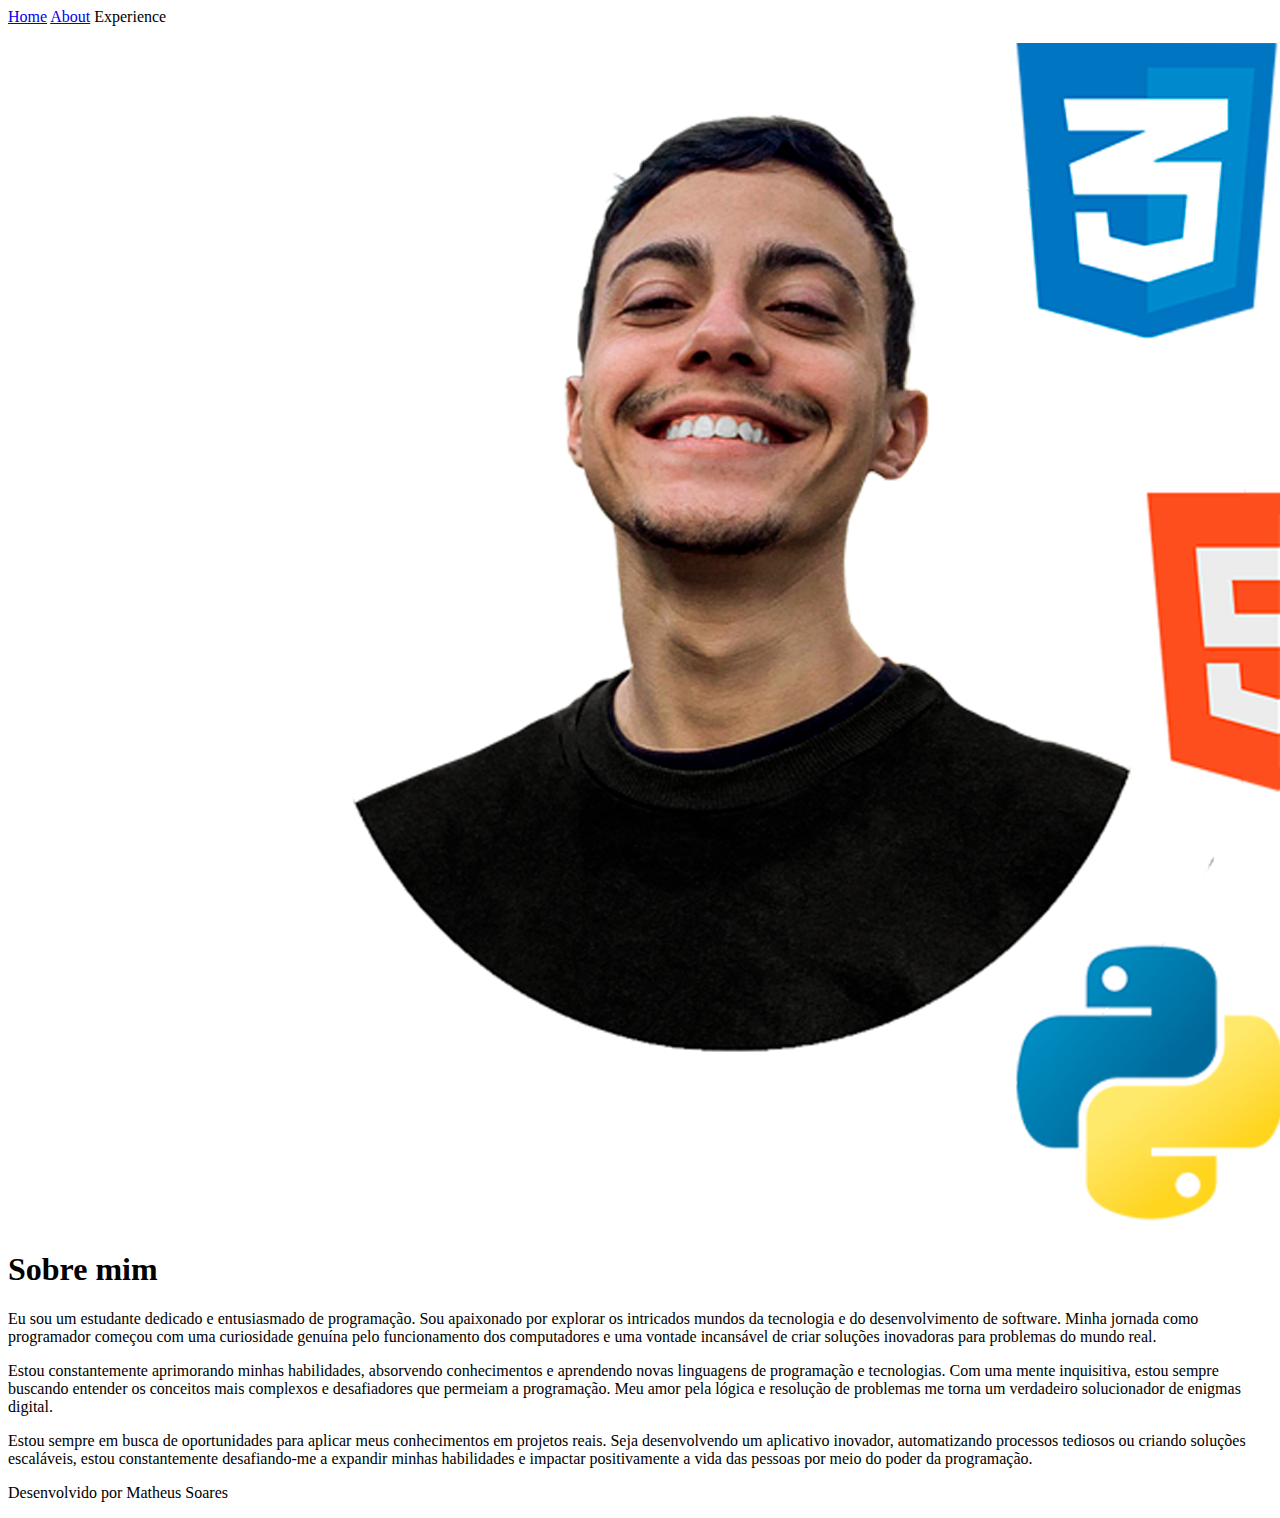
==== about.html @ 0e1bf15a "portifolio" ====
<!DOCTYPE html>
<html lang="pt-br">
<head>
    <meta charset="UTF-8">
    <meta http-equiv="X-UA-Compatible" content="IE=edge">
    <meta name="viewport" content="width=device-width, initial-scale=1.0">
    <link rel="stylesheet" href="/curso_caldeira/styles/style.css">
    <link rel="preconnect" href="https://fonts.googleapis.com">
<link rel="preconnect" href="https://fonts.gstatic.com" crossorigin>
<link href="https://fonts.googleapis.com/css2?family=Inconsolata:wght@300&family=Roboto+Mono:ital,wght@1,300&display=swap" rel="stylesheet">
<title>About</title>
</head>
<body>
    <header>
        <nav>
            <a href="/curso_caldeira/index.html">Home</a>                
            <a href="/curso_caldeira/about.html">About</a>
            <a>Experience</a>
        </nav>
    </header>
    
    <main class="apresentacao">
        <section>
            <img id="foto_perfil" src="img/mateus.png"  alt= "Foto de Matheus Soares">
        </section>
        <aside class="apresentacao__conteudo">
            <h1 class="apresentacao__conteudo__titulo">Sobre mim</h1>
            
            <p class="apresentacao__conteudo__texto">Eu sou um estudante dedicado e entusiasmado de programação. Sou apaixonado por explorar os intricados mundos da tecnologia e do desenvolvimento de software. Minha jornada como programador começou com uma curiosidade genuína pelo funcionamento dos computadores e uma vontade incansável de criar soluções inovadoras para problemas do mundo real.</p>

            <p class="apresentacao__conteudo__texto">Estou constantemente aprimorando minhas habilidades, absorvendo conhecimentos e aprendendo novas linguagens de programação e tecnologias. Com uma mente inquisitiva, estou sempre buscando entender os conceitos mais complexos e desafiadores que permeiam a programação. Meu amor pela lógica e resolução de problemas me torna um verdadeiro solucionador de enigmas digital.</p>
            
            <p class="apresentacao__conteudo__texto">Estou sempre em busca de oportunidades para aplicar meus conhecimentos em projetos reais. Seja desenvolvendo um aplicativo inovador, automatizando processos tediosos ou criando soluções escaláveis, estou constantemente desafiando-me a expandir minhas habilidades e impactar positivamente a vida das pessoas por meio do poder da programação.</p>
            
        </aside>
    </main>
    <footer>
        <p> Desenvolvido por Matheus Soares</p>
    </footer>
</body>
</html>
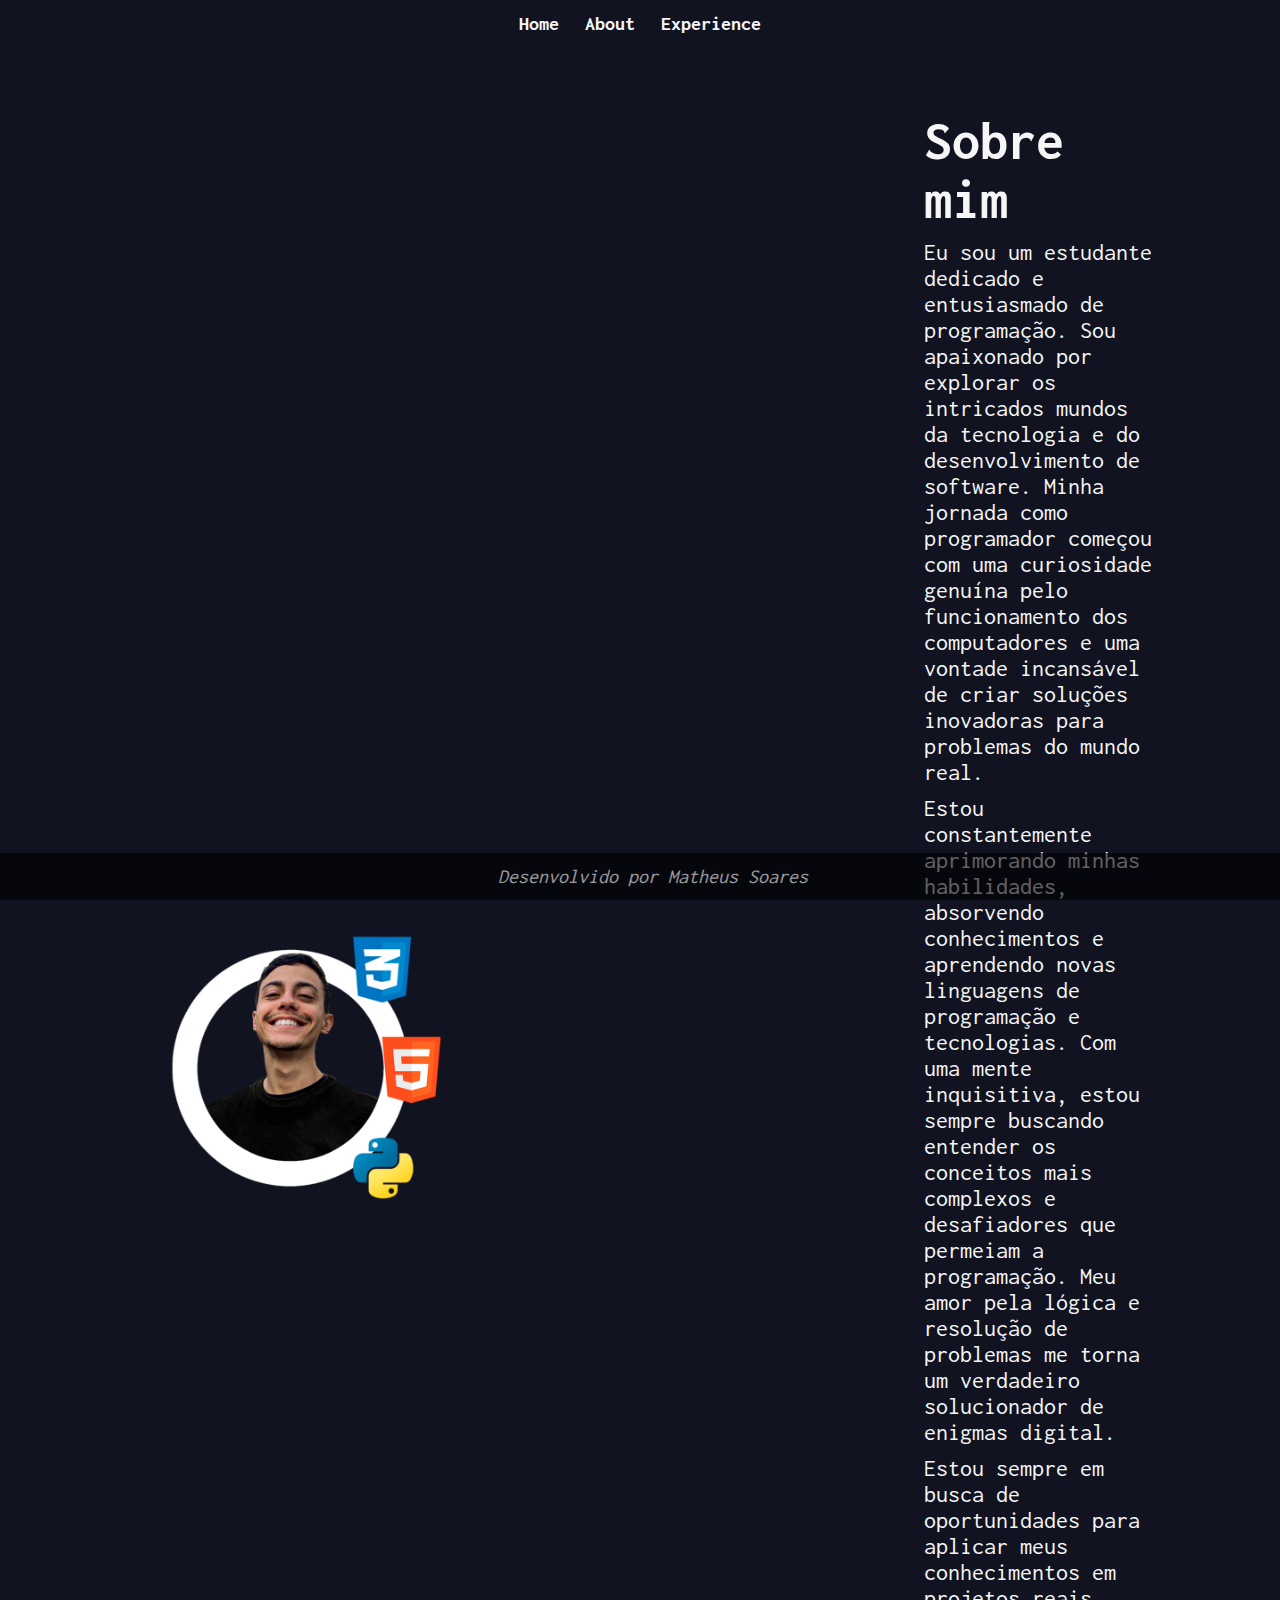
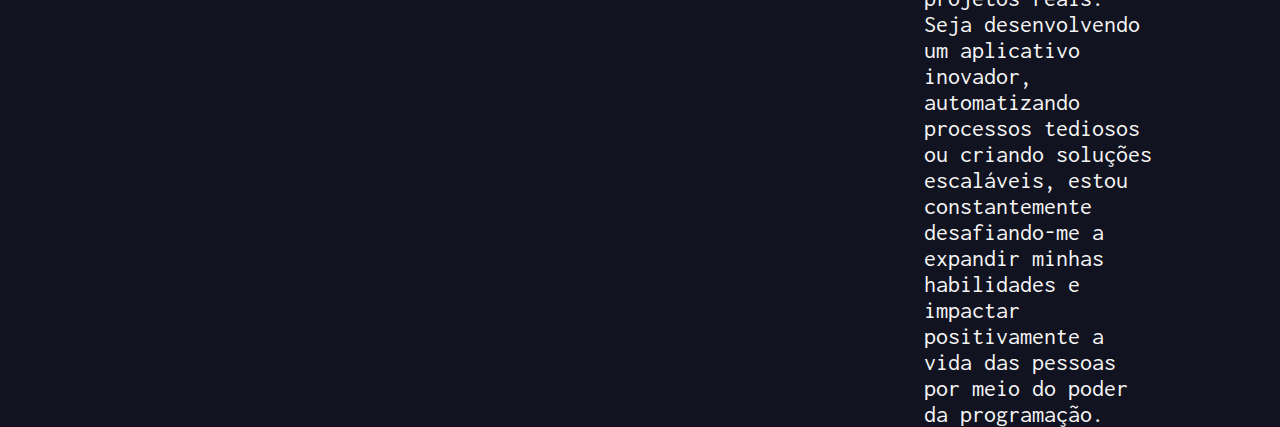
==== commit a032978a: "edição de links" ====
--- a/about.html
+++ b/about.html
@@ -4,7 +4,7 @@
     <meta charset="UTF-8">
     <meta http-equiv="X-UA-Compatible" content="IE=edge">
     <meta name="viewport" content="width=device-width, initial-scale=1.0">
-    <link rel="stylesheet" href="/curso_caldeira/styles/style.css">
+    <link rel="stylesheet" href="./styles/style.css">
     <link rel="preconnect" href="https://fonts.googleapis.com">
 <link rel="preconnect" href="https://fonts.gstatic.com" crossorigin>
 <link href="https://fonts.googleapis.com/css2?family=Inconsolata:wght@300&family=Roboto+Mono:ital,wght@1,300&display=swap" rel="stylesheet">
@@ -13,8 +13,8 @@
 <body>
     <header>
         <nav>
-            <a href="/curso_caldeira/index.html">Home</a>                
-            <a href="/curso_caldeira/about.html">About</a>
+            <a href= "./index.html">Home</a>                
+            <a href= "./about.html">About</a>
             <a>Experience</a>
         </nav>
     </header>
--- a/styles/style.css
+++ b/styles/style.css
@@ -0,0 +1,187 @@
+* { 
+    margin: 0;
+    padding: 0;
+}
+/* -------DECLARAÇÃO DE VARIAVEIS GLOBAIS------ */
+:root {
+    --cor-primaria: #111320; /*Background*/
+    --cor-secundaria: #F6F6F6; /*Textos principais*/
+    --cor-terciarias: #f3722c; /*Destaques*/
+    --cor-footer: black;  /*Footer*/
+
+    --fonte-primaria:'Inconsolata', monospace;
+}
+
+body{
+    width: 100%;
+    height: 100%;
+    box-sizing: border-box;
+    background-color: var(--cor-primaria);
+    color: var(--cor-secundaria);
+    overflow-x: hidden;
+}
+
+/*---------HEADER------- */
+
+nav {
+    width: 100%;
+    display: flex;
+    justify-content: center;
+    text-decoration: none;
+}
+header a {
+    text-decoration: none;
+    color: var(--cor-secundaria);
+    position: relative;
+    justify-content: center;
+    padding: 1%;
+    font-size: 1.25rem;
+    font-weight: bold;
+    font-family: var(--fonte-primaria);
+    display: inline;
+}
+header a:before {
+    content: "";
+    position: absolute;
+    width: 100%;
+    height: 3px;
+    bottom: 0;
+    left: 0;
+    background-color: var(--cor-terciarias);
+    visibility: hidden;
+    -webkit-transform: scaleX(0);
+    transform: scaleX(0);
+    -webkit-transition: all 0.3s ease-in-out 0s;
+    transition: all 0.3s ease-in-out 0s;
+}
+header a:hover:before {
+    visibility: visible;
+    -webkit-transform: scaleX(1);
+    transform: scaleX(1);
+  }
+  
+  /*------MAIN------- */
+  
+  .apresentacao{
+     padding: 5% 10% 0% 10% ;
+     display: flex;
+     align-items: center;
+     justify-content: space-between;
+     gap: 82px;
+    }
+    
+    /*--------FOTO DE PERFIL------ */
+  
+    #foto_perfil {
+        width: 50%;
+    }
+    
+    /*------SECTION 1------- */
+    
+    .apresentacao__conteudo{
+        width: 50%;
+        display: flex;
+        flex-direction: column;
+        gap: 10px;
+    }
+    .apresentacao__conteudo__titulo{
+        font-size: 3.5rem;
+        font-family: var(--fonte-primaria);
+    }
+    #destaque_nome {
+        font-size: 3.5rem;
+        font-family: var(--fonte-primaria);
+    }
+    .nome{
+        color: #22D4FD;
+    }
+    .enfeite {
+        color: var(--cor-terciarias);
+}
+
+#profession {
+    font-size: 2.18rem;
+    color: var(--cor-terciarias);
+    font-family: var(--fonte-primaria);
+}
+
+/* TEXTO PRINCIPAL DO ASIDE */
+
+.apresentacao__conteudo__texto{
+    font-size: 1.5rem;
+    font-family: var(--fonte-primaria);
+}
+
+/*--------BOTOES DE REDES SOCIAIS------ */
+
+.social_midia {
+    display: flex;
+    justify-content:center;
+    width: 50%;
+    margin-left: 25%;
+    gap: 16px;
+    text-decoration: none;
+}
+#social_img {
+    width: 70px;
+}
+
+/*animação dos botoes de redes sociais*/
+
+@keyframes animation {
+    0% {
+        transform: scale(1);
+    }
+    100% {
+        transform: scale(1.10);
+    }
+}
+
+.apresentacao__conteudo img:hover {
+    animation-name: animation;
+    animation-duration: 0.5s;
+    animation-iteration-count: infinite;
+    animation-direction: alternate;
+    animation-timing-function: ease-in-out;
+}
+
+/*--------FOOTER------ */
+footer {
+    position: fixed;
+    bottom: 0;
+    display: flex;
+    justify-content: center;
+    align-items: center;
+    padding: 1%;
+    width: 100%;
+    font-family: var(--fonte-primaria);
+    font-size: 1.25rem;
+    background: var(--cor-footer);
+    opacity: 0.6;
+    font-style: italic;
+}
+
+@media (max-width: 1200px) {
+    body {
+        overflow-x: hidden;
+        gap: 20px;
+    }
+    nav {
+        padding-top: 2.0rem;
+    }
+    #foto_perfil {
+        width: 90%;
+    }
+    .apresentacao {
+        flex-direction: column;
+        padding: 5%;
+    }
+    .apresentacao__conteudo {
+        width: auto;
+    }
+    footer {
+        position: relative;
+        bottom: auto;
+    }
+    
+}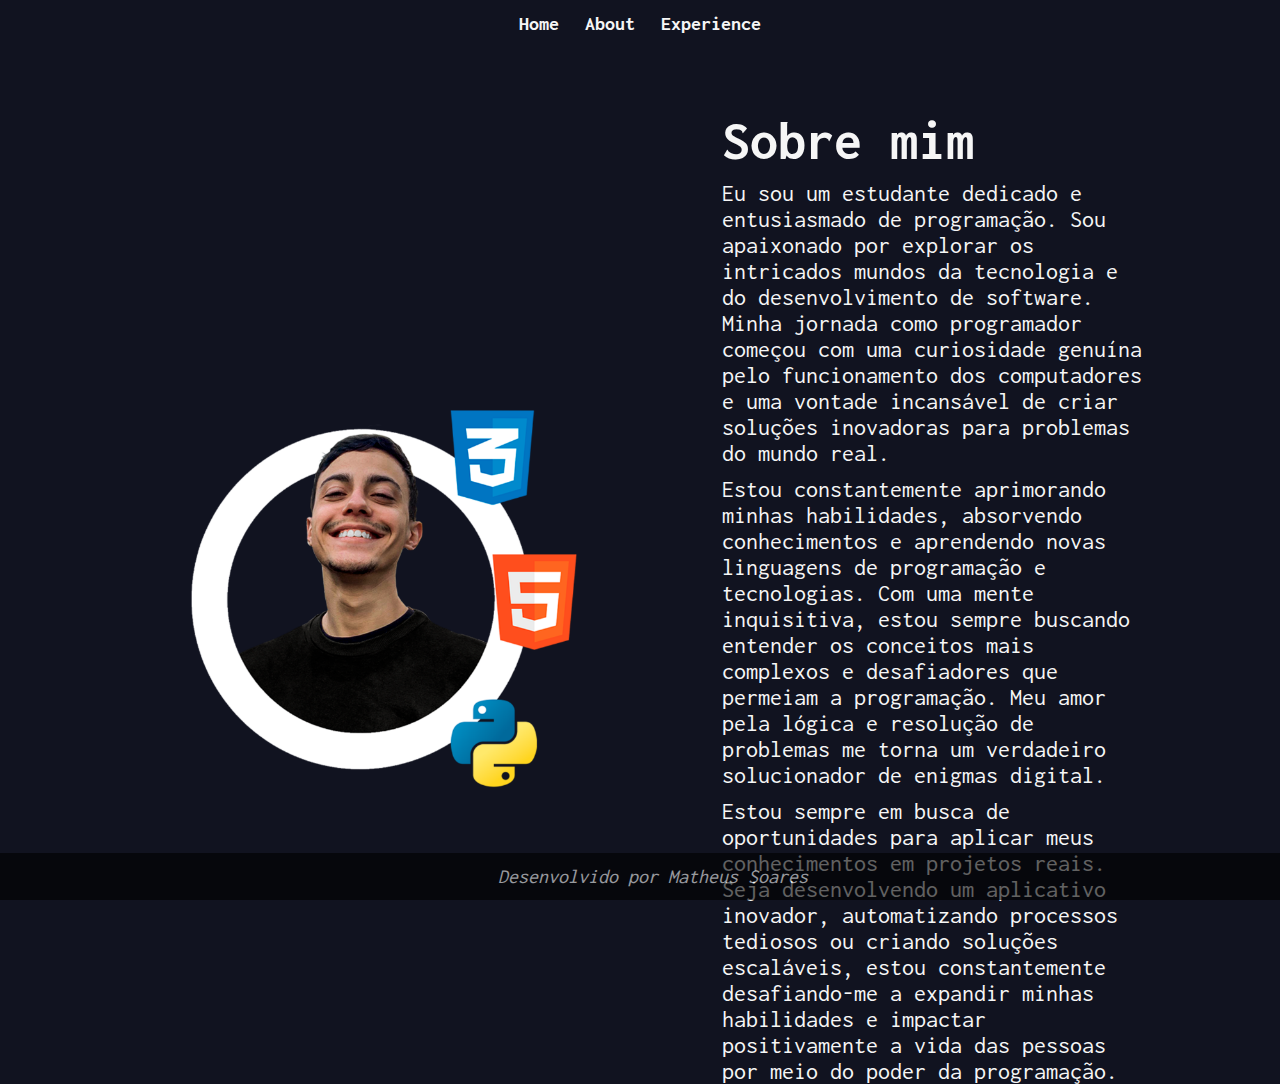
==== commit 49cd009d: "correção pagina about" ====
--- a/about.html
+++ b/about.html
@@ -20,9 +20,7 @@
     </header>
     
     <main class="apresentacao">
-        <section>
-            <img id="foto_perfil" src="img/mateus.png"  alt= "Foto de Matheus Soares">
-        </section>
+        <img id="foto_perfil" src="img/mateus.png"  alt= "Foto de Matheus Soares">
         <aside class="apresentacao__conteudo">
             <h1 class="apresentacao__conteudo__titulo">Sobre mim</h1>
             
